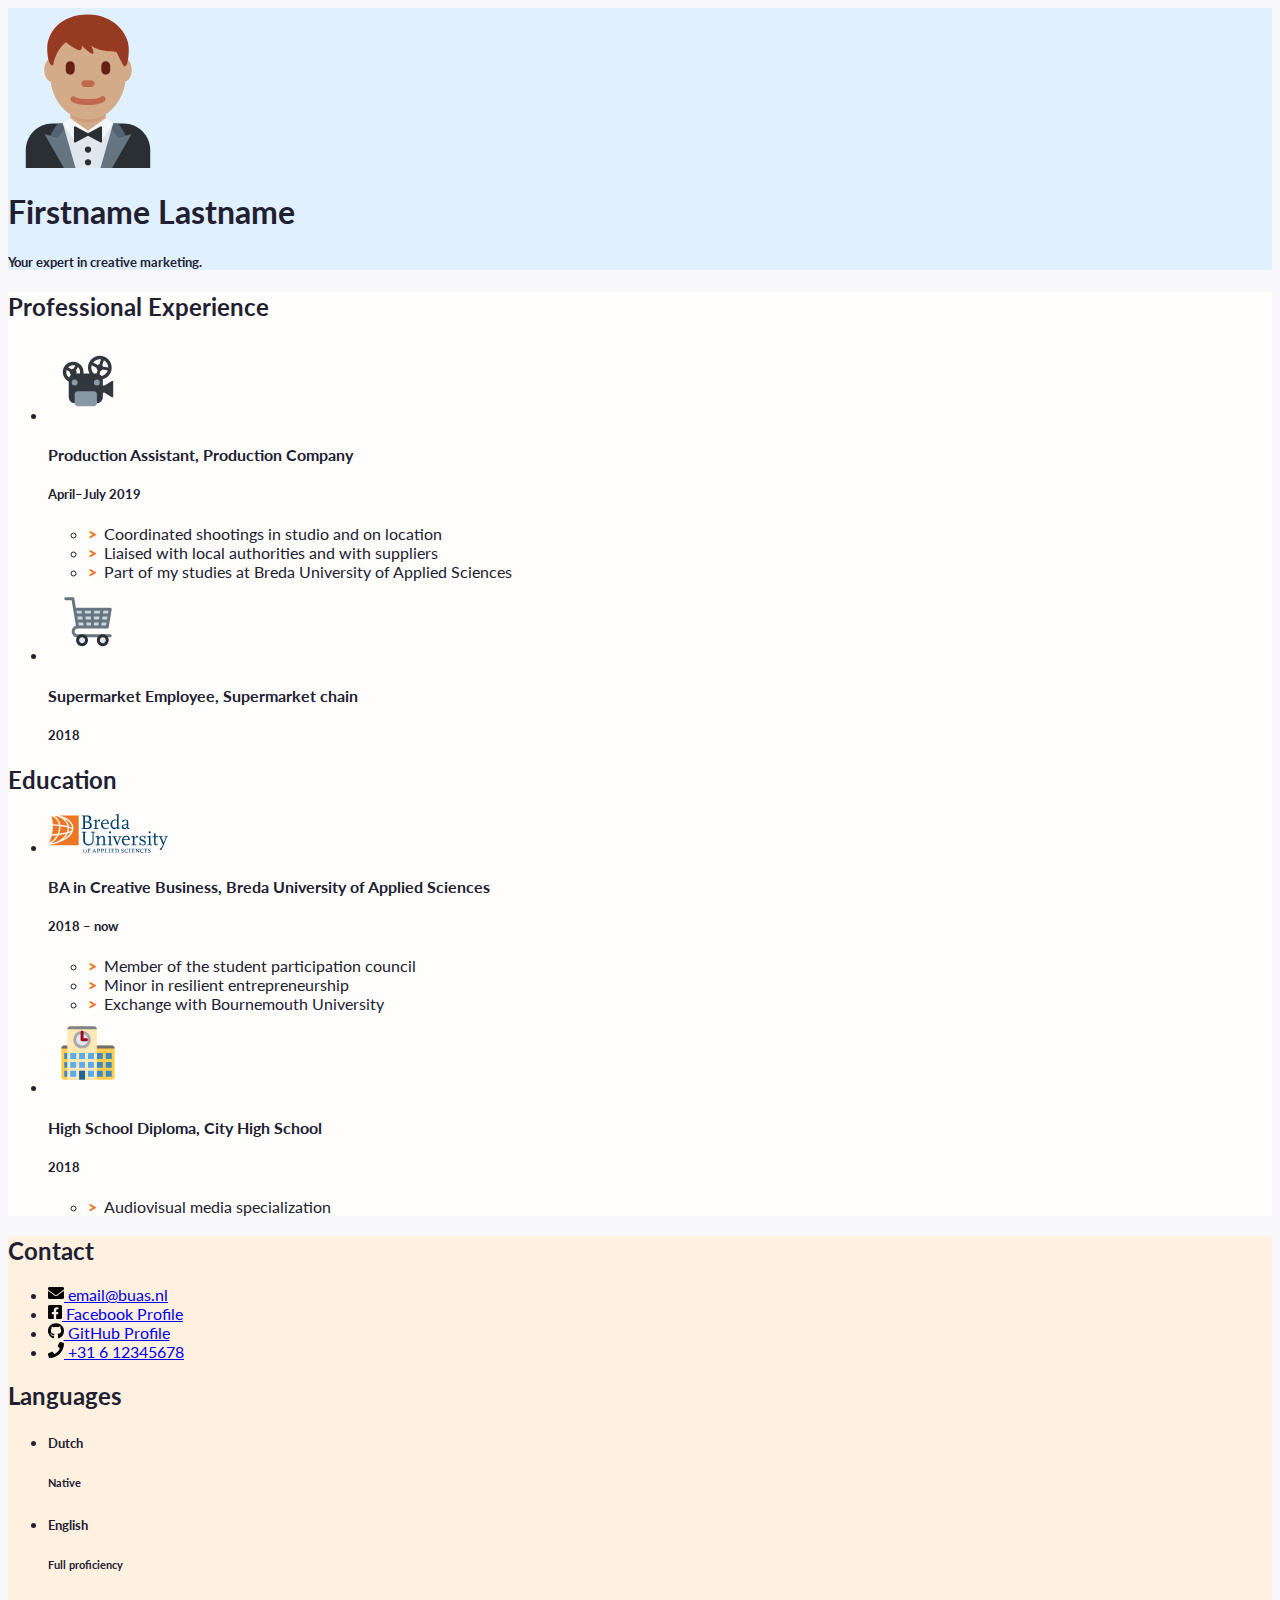
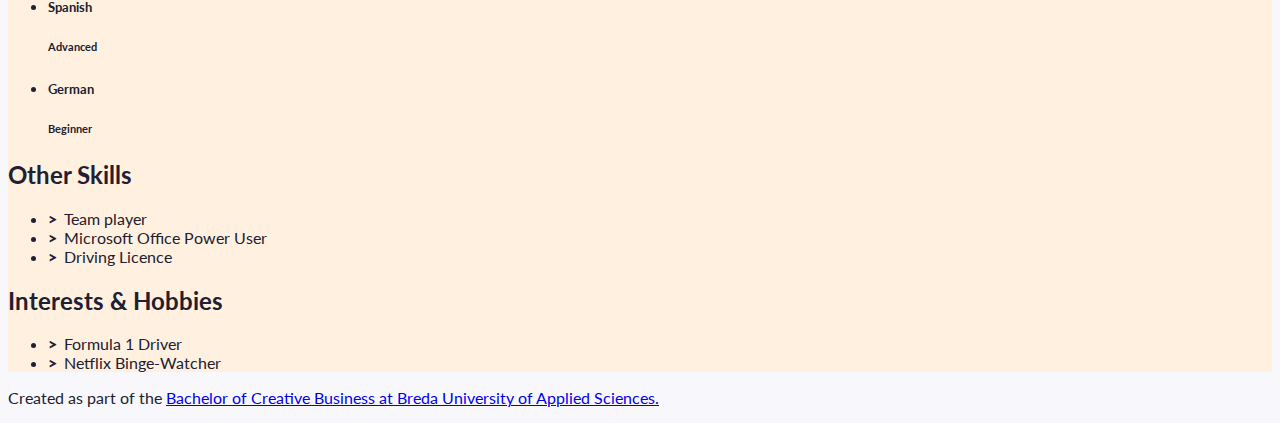
==== index.html @ 31371bd9 "Initial commit" ====
<!doctype html>
<html class="h-100" lang="en">
  
  <!-- An HTML document always starts with a "head", i.e. information about the page that isn't directly visible -->
  <head>
    <meta charset="utf-8">
    <meta name="viewport" content="width=device-width, initial-scale=1, shrink-to-fit=no">

    <!-- Links to the CSS styles from Bootstrap. -->
    <!-- -->
    <link href="https://cdn.jsdelivr.net/npm/bootstrap@5.1.0/dist/css/bootstrap.min.css" rel="stylesheet" integrity="sha384-KyZXEAg3QhqLMpG8r+8fhAXLRk2vvoC2f3B09zVXn8CA5QIVfZOJ3BCsw2P0p/We" crossorigin="anonymous">
    <!-- -->

    <!-- Links to our additional CSS styles -->
    <link rel="stylesheet" href="css/styles.css">

    <!-- Alternative CSS for demonstration purposes. You must deactivate the Bootstrap CSS to activate this one. -->
    <!-- 
    <link rel="stylesheet" href="css/alternative.css">
     -->

    <title>Firstname Lastname's Resumé</title>
  </head>
  <!-- End of the head -->

  <!-- Start of the body, which contains everything visible on the page -->
  <body class="d-flex flex-column h-100 justify-content-between">

    <!--
      We use a Bootstrap container to align contents.
      The "container" class can be replaced by "container-fluid" to make a full width page.
      The "my-sm-4" class adds a margin (m) vertical (y) at sizes small (-sm-) and above, of 4 x 6 pixels
      The "resume-container" class doesn't come from Bootstrap, you can use it for your own styles
    -->
    <div class="container shadow-lg my-sm-4 resume-container">

      <!--
        <header> is a semantic element: it works exactly like <div>, but it gives information about the role of the code below.
        The "row" class is used for the Bootstrap grid.
      -->
      <header class="row resume-header justify-content-center">
        <!--
          A container to wrap around the portrait and align it. We use Bootstrap grid columns.
          This constrains the portrait to columns of decreasing sizes
        -->
        <div class="portrait-container col-5 col-sm-4 col-md-3 col-lg-2">
          <!--
            "w-100" makes sure the image takes the full width of the column it's in
            "rounded-circle" cuts a circle around the image
          -->
          <img class="w-100 rounded-circle my-3" src="images/portrait.svg" alt="Portrait of Firstname Lastname" width="160">
        </div>
        <!--
          A container to wrap around your name and tagline. Full-width at small size, then columns of increasing size.
        -->
        <div class="col-12 col-sm-8 col-md-9 col-lg-10 my-3 header-content">
          <h1 class="fw-bolder">Firstname Lastname</h1>
          <h5 class="fst-italic tagline">Your expert in creative marketing.</h5>
        </div>
      </header>

      <!--
        Another row in the Bootstrap grid, for the rest of the résumé.
        Biography and other details will be on top of each other at sizes XS and S, then next to each other.
        Use the "flex-row-reverse" class here to swap the columns around.
      -->
      <div class="row resume-bottom">

        <!--
          <main> is another semantic element. It will contain biographical info (professional experience and education).
        -->
        <main class="col-md-7 col-lg-8 col-xl-9 resume-main">

          <!--
            <section> is yet another semantic element. The first one is for professional experience.
          -->
          <section class="my-3 biography-section">
            <h2>Professional Experience</h2>
            <!--
              Each list item (li) in the unordered list (ul) below will be one job.
              "list-unstyled" is a class that hides the bullet points of a list.
            -->
            <ul class="biography-list list-unstyled">

              <!-- Top item (generally the latest or most relevant) in professional experience -->
              <li class="biography-item row mb-2">
                <!-- We're using a grid inside a grid so we can align logos and text -->
                <div class="logo-container col-3 col-sm-2 col-md-3 col-lg-2">
                  <img class="biography-logo mw-100 d-block mx-auto" src="images/employers/projector.svg" alt="Company logo" width="80">
                </div>
                <div class="biography-contents col-9 col-sm-10 col-md-9 col-lg-10">
                  <h4>Production Assistant, Production Company</h4>
                  <h5>April&ndash;July 2019</h5>
                  <!-- Use the list below to talk about your achievements -->
                  <ul class="biography-details list-unstyled">
                    <li>Coordinated shootings in studio and on location</li>
                    <li>Liaised with local authorities and with suppliers</li>
                    <li>Part of my studies at Breda University of Applied Sciences</li>
                  </ul>
                </div>
              </li>

              <!-- 2nd item in professional experience -->
              <li class="biography-item row mb-2">
                <div class="logo-container col-3 col-sm-2 col-md-3 col-lg-2">
                <!-- We're using a grid inside a grid so we can align logos and text -->
                  <img class="biography-logo mw-100 d-block mx-auto" src="images/employers/trolley.svg" alt="Company logo" width="80">
                </div>
                <div class="biography-contents col-9 col-sm-10 col-md-9 col-lg-10">
                  <h4>Supermarket Employee, Supermarket chain</h4>
                  <h5>2018</h5>
                  <!-- This entry doesn't have a list of achievements, but you can copy-paste the one from above -->
                </div>
              </li>

            </ul>
          </section>

          <!-- We're done with jobs, let's move on to schools -->

          <section class="my-3 biography-section">
            <h2>Education</h2>
            <ul class="biography-list list-unstyled">

              <!-- Top item in education. And by "top", I mean a Bachelor in Creative Business at BUas. -->
              <li class="biography-item row mb-2">
                <div class="logo-container col-3 col-sm-2 col-md-3 col-lg-2">
                  <img class="biography-logo mw-100 d-block mx-auto" src="images/schools/logo-buas.svg" alt="School logo" width="120">
                </div>
                <div class="biography-contents col-9 col-sm-10 col-md-9 col-lg-10">
                  <h4>BA in Creative Business, Breda University of Applied Sciences</h4>
                  <h5>2018&nbsp;&ndash;&nbsp;now</h5>
                  <!-- Use the list below to talk about minors, exchanges, extra-curricular activities. -->
                  <ul class="biography-details list-unstyled">
                    <li>Member of the student participation council</li>
                    <li>Minor in resilient entrepreneurship</li>
                    <li>Exchange with Bournemouth University</li>
                  </ul>
                </div>
              </li>

              <!-- 2nd item in education -->
              <li class="biography-item row mb-2">
                <div class="logo-container col-3 col-sm-2 col-md-3 col-lg-2">
                  <img class="biography-logo mw-100 d-block mx-auto" src="images/schools/school.svg" alt="School logo" width="80">
                </div>
                <div class="biography-contents col-9 col-sm-10 col-md-9 col-lg-10">
                  <h4>High School Diploma, City High School</h4>
                  <h5>2018</h5>
                  <ul class="biography-details list-unstyled">
                    <li>Audiovisual media specialization</li>
                  </ul>
                </div>
              </li>
            </ul>
          </section>

          <!-- This is the end of the "Education" section -->

        </main>

        <!--
          We're done with the first column.
          We now move on to the column with contact details, languages and other skills
          <aside> is also a semantic element.
        -->
        <aside class="col-md-5 col-lg-4 col-xl-3 resume-aside">

          <!-- The first block will be contact details -->
          <section class="my-3 aside-section">
            <h2>Contact</h2>
            <!--
              A list of all your contact details.
              There are more icons in the images/icons folder, have a look if you want to add your LinkedIn or TikTok profile.
              Be careful and only put channels through which you really want to be contacted.
              If your phone number is your personal one, you may want to remove it!
            -->
            <ul class="contact-list list-unstyled">
              <li class="contact-item">
                <a class="d-flex align-items-center" href="mailto:email@buas.nl" target="_blank">
                  <img class="contact-icon" src="images/icons/envelope.svg" alt="Email">
                  email@buas.nl
                </a>
              </li>
              <li class="contact-item">
                <a class="d-flex align-items-center" href="https://facebook.com/" target="_blank">
                  <img class="contact-icon" src="images/icons/facebook.svg" alt="Facebook">
                  Facebook Profile
                </a>
              </li>
              <li class="contact-item">
                <a class="d-flex align-items-center" href="https://github.com/" target="_blank">
                  <img class="contact-icon" src="images/icons/github.svg" alt="LinkedIn">
                  GitHub Profile
                </a>
              </li>
              <li class="contact-item">
                <a class="d-flex align-items-center" href="tel:+31612345678" target="_blank">
                  <img class="contact-icon" src="images/icons/phone.svg" alt="Mobile Phone">
                  +31 6 12345678
                </a>
              </li>
            </ul>
          </section>

          <!-- End of contact details, moving on to languages -->

          <section class="my-3 aside-section">
            <h2>Languages</h2>
            <!-- Each item in the list is a language. Modify, add or remove depending on what you speak -->
            <ul class="language-list list-unstyled">
              <li class="language-item d-flex mb-1">
                <h5 class="language-name w-50">Dutch</h5>
                <div class="language-level w-50 border border-info border-2 position-relative">
                  <!-- The div below is a progress bar. Choose between w-25, w-50, w-75 and w-100 to show your level of fluency -->
                  <div class="language-progress position-absolute bg-warning h-100 w-100"></div>
                  <h6 class="position-absolute w-100 text-center top-0 py-1">Native</h6>
                </div>
              </li>
              <li class="language-item d-flex mb-1">
                <h5 class="language-name w-50">English</h5>
                <div class="language-level w-50 border border-info border-2 position-relative">
                  <!-- The div below is a progress bar. Choose between w-25, w-50, w-75 and w-100 to show your level of fluency -->
                  <div class="language-progress position-absolute bg-warning h-100 w-75"></div>
                  <h6 class="position-absolute w-100 text-center top-0 py-1">Full proficiency</h6>
                </div>
              </li>
              <li class="language-item d-flex mb-1">
                <h5 class="language-name w-50">Spanish</h5>
                <div class="language-level w-50 border border-info border-2 position-relative">
                  <!-- The div below is a progress bar. Choose between w-25, w-50, w-75 and w-100 to show your level of fluency -->
                  <div class="language-progress position-absolute bg-warning h-100 w-50"></div>
                  <h6 class="position-absolute w-100 text-center top-0 py-1">Advanced</h6>
                </div>
              </li>
              <li class="language-item d-flex mb-1">
                <h5 class="language-name w-50">German</h5>
                <div class="language-level w-50 border border-info border-2 position-relative">
                  <!-- The div below is a progress bar. Choose between w-25, w-50, w-75 and w-100 to show your level of fluency -->
                  <div class="language-progress position-absolute bg-warning h-100 w-25"></div>
                  <h6 class="position-absolute w-100 text-center top-0 py-1">Beginner</h6>
                </div>
              </li>
            </ul>
          </section>

          <!-- End of contact details, moving on to other skills -->

          <section class="my-3 aside-section">
            <h2>Other Skills</h2>
            <ul class="skill-list list-unstyled">
              <li class="skill-item">Team player</li>
              <li class="skill-item">Microsoft Office Power User</li>
              <li class="skill-item">Driving Licence</li>
            </ul>
          </section>

          <!-- End of other skills, moving on to interest and hobbies -->

          <section class="my-3 aside-section">
            <h2>Interests &amp; Hobbies</h2>
            <ul class="skill-list list-unstyled">
              <li class="skill-item">Formula 1 Driver</li>
              <li class="skill-item">Netflix Binge-Watcher</li>
            </ul>
          </section>

        </aside>
      </div>
    </div>

    <!-- And now, a footer! -->
    <footer class="bg-dark mt-sm-5 py-4 text-light">
      <p class="container text-end">
        Created as part of the <a href="https://www.buas.nl/en/programmes/creative-business" target="_blank">Bachelor of Creative Business at Breda University of Applied Sciences.</a>
      </p>
    </footer>

  </body>
</html>
---- css/styles.css ----
/* Use this file to use your own styles*/

/* Import declaration to use Google Fonts - check https://fonts.google.com/ for details */
@import url('https://fonts.googleapis.com/css2?family=Lato:ital,wght@0,400;0,700;1,400;1,700&display=swap');

/* Styles for the body */

body {
	font-family: Lato, "Open Sans", Roboto, "Segoe UI", "Helvetica Neue", Helvetica, Arial, sans-serif;
	color: #202030;
	background-color: #f8f8fc;
}

/* Styles for custom classes in the document. (There are more, try to find them out!) */

.resume-header {
    background-color: #e0f0ff;
}

.resume-main {
	background-color: #fffefc;
}

.resume-aside {
	background-color: #fff0e0;
}

/* Styles for lists in the document */

.biography-details li::before, .skill-list li::before {
	content: ">";
	font-weight: 800;
	display: inline-block;
	width: 1em;
	margin-left: -1em;
}

.biography-details li::before {
	color: #EE7623;
}

.biography-details li, .skill-list li {
	padding-left: 1em;
}

/* Styles for contact icons */

.contact-icon {
	height: 1em;
	flex-basis: 1.4em;
}
---- css/alternative.css ----
@import url(https://api.fontshare.com/css?f[]=telma@900&f[]=erode@1&display=swap);

/* Starting with a CSS reset */

* {
	margin: 0;
	border: 0;
	padding: 0;
	font-size: inherit;
	font-weight: inherit;
	box-sizing: border-box;
}

ol, ul {
	list-style: none;
}

/* Defining font styles for the whole body */

html {
	height: 100%;
}

body {
	font-family: "Erode", serif;
	background-color: #ffffff;
	color: #000020;
	font-size: clamp(16px, 1.5vw, 20px);
	line-height: 1.1;
	height: 100%;
}

h1, h2, h3, h4, p, li, dt {
	margin: .3em 0;
}

.resume-container {
	display: flex;
	flex-flow: row;
	margin: 0 auto;
	height: 100%;
}

.resume-bottom {
	display: flex;
	flex-flow: row wrap;
	width: 100%;
	overflow-y: auto;
}

.resume-main, .resume-aside {
	display: flex;
	flex-flow: column;
}

section {
	padding: .5em;
}

section {
	background-image: linear-gradient(to bottom, rgba(120, 120, 120, .1), transparent);
	flex: 1 0 auto;
}

footer {
	display: none;
}

/* Styles for the header (photo, tagline, etc.) */

.resume-header {
	width: 16%;
	max-width: 220px;
	min-width: 80px;
	display: flex;
	flex-flow: column;
	background-color: #301010;
	color: #f0f0f0;
	height: 100%;
	background-image: linear-gradient(to bottom, rgba(255, 255, 255, .1), transparent);
}

.portrait-container {
	margin: 10px;
	border-radius: 130px;
	background-color: rgba(120,120,120,.4);
	max-height: 30%;
}

.portrait-container img {
	border-radius: 130px;
	width: 100%;
	max-height: 100%;
}

.header-content {
	text-align: center;
	display:  flex;
	flex-flow: row;
	justify-content: center;
	overflow: hidden;
}

h1 {
	font-size: clamp(28px, 3vh, 40px);
	font-weight: 900;
	font-family:  Telma;
	writing-mode: vertical-lr;
	transform:  rotate(180deg);
}

.tagline {
	font-size: clamp(22px, 2.5vh, 30px);
	font-weight: 200;
	font-style: italic;
	margin: .6em 0;
	writing-mode: vertical-lr;
}

/* Styles for the main column */

.resume-main {
	flex: 1 1 60%;
	background-color: #f0f0f0;
}

.biography-item {
   	display: flex;
   	margin: .6em 0;
}

.logo-container {
	flex: 0 1 20%;
}

.biography-logo {
	display: block;
	margin: .6em auto .3em;
	max-width: 100%;
	max-height: 80px;
}

.biography-contents {
	flex: 1 0 80%;
	padding-left: 5px;
}

.biography-item h4 {
	font-size: 1.5em;
	font-weight: 500;
}

.biography-item h5 {
	font-size: 1.25em;
	font-weight: 300;
	margin-bottom: .5em;
}

.biography-details li::before, .skill-list li::before {
	content: "\2605";
	display: inline-block;
	width: 1em;
	margin-left: -1em;
}

.biography-details li, .skill-list li {
	padding-left: 1em;
}

h2 {
	writing-mode: vertical-lr;
	font-size: clamp(20px, 2.5vh, 36px);
	font-weight: 900;
	font-family:  Telma;
}

.resume-main h2 {
	transform:  rotate(180deg);
	float:  left;
}

.resume-main h2 + * {
	margin-left: 2.2em;
}

/* Styles for the secondary column */

.resume-aside {
	flex: 1 1 250px;
	background-color: #282840;
	color: #f0f0f0;
	display: flex;
	flex-flow: column;
}

.resume-aside a {
	color: #c0c0ff;
}

.resume-aside a:hover {
	opacity: .8;
}

.language-item {
	display: flex;
	margin: .5em 0;
}

.language-name {
	width: 50%;
}

.language-level {
	position: relative;
	font-size: .8em;
	font-weight: 600;
	width: 50%;
	height:  1.6em;
	text-align: center;
	border: 2px solid #fffff0;
	color: #000000;
	text-shadow: 1px 1px 2px #ffffff;
}

.language-level > * {
	position: absolute;
	left: 0;
	top:  0;
	height: 100%;
}

.language-progress {
	background-color: #ffff00;
}

.language-level h6 {
	width: 100%;
}

.w-25 {
	width: 25%;
}

.w-50 {
	width: 50%;
}

.w-75 {
	width: 75%;
}

.w-100 {
	width: 100%;
}

.contact-item a {
	display: flex;
	align-items: center;
}

.contact-icon {
	height: 1em;
	flex-basis: 1.4em;
	filter: invert();
}

aside h2 {
	float:  right;
}

aside h2 + * {
	margin-right: 2.2em;
}
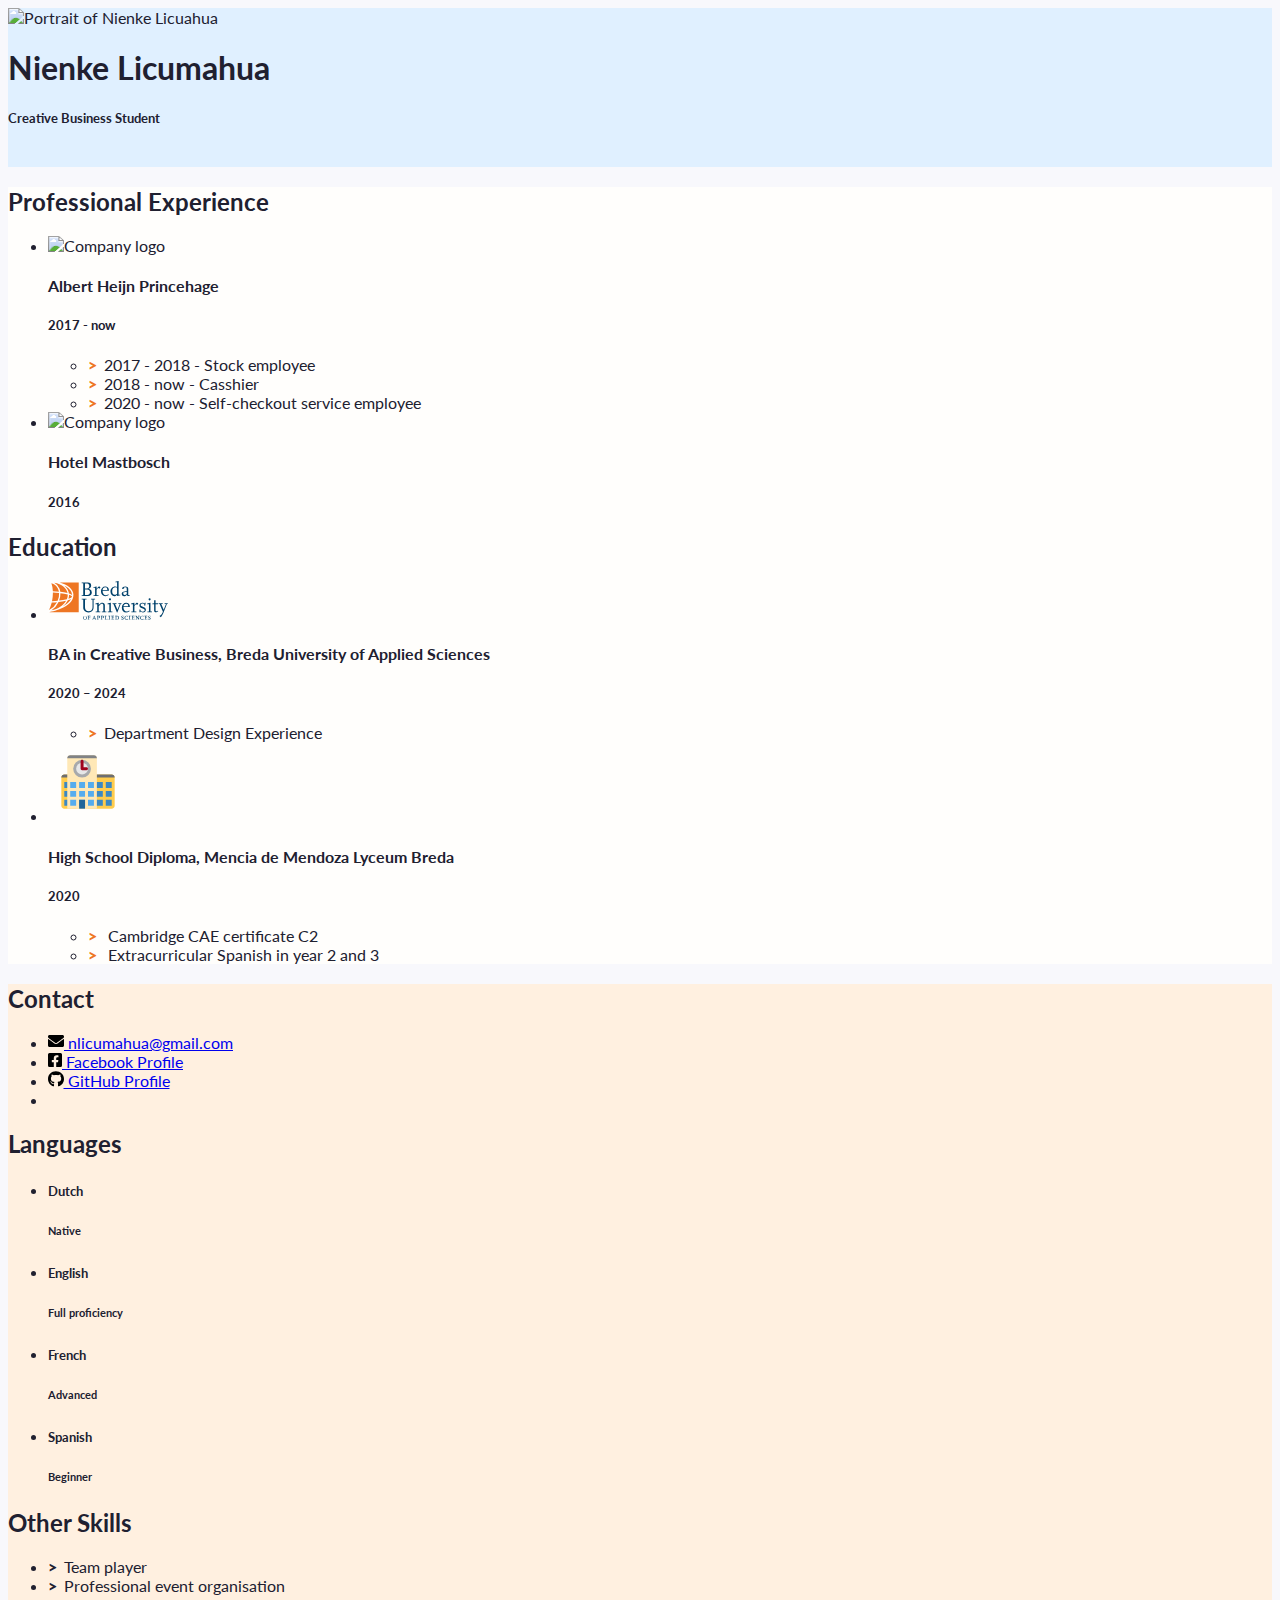
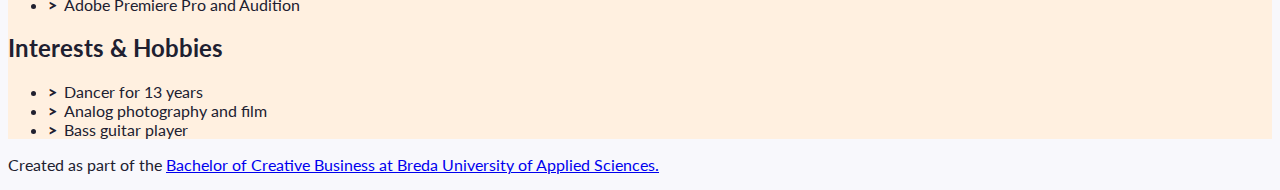
==== commit 8e75a0cb: "FIXING 2" ====
--- a/index.html
+++ b/index.html
@@ -19,7 +19,7 @@
     <link rel="stylesheet" href="css/alternative.css">
      -->
 
-    <title>Firstname Lastname's Resumé</title>
+    <title>Nienke Licumahua's Resume</title>
   </head>
   <!-- End of the head -->
 
@@ -48,14 +48,15 @@
             "w-100" makes sure the image takes the full width of the column it's in
             "rounded-circle" cuts a circle around the image
           -->
-          <img class="w-100 rounded-circle my-3" src="images/portrait.svg" alt="Portrait of Firstname Lastname" width="160">
+          <img src="images/nienke.jpg" alt="Portrait of Nienke Licuahua" width="202" height="200" class="w-100 rounded-circle my-3">
         </div>
         <!--
           A container to wrap around your name and tagline. Full-width at small size, then columns of increasing size.
         -->
         <div class="col-12 col-sm-8 col-md-9 col-lg-10 my-3 header-content">
-          <h1 class="fw-bolder">Firstname Lastname</h1>
-          <h5 class="fst-italic tagline">Your expert in creative marketing.</h5>
+          <h1 class="fw-bolder">Nienke Licumahua&nbsp;</h1>
+          <h5 class="fst-italic tagline">Creative Business Student</h5>
+          <p>&nbsp;</p>
         </div>
       </header>
 
@@ -86,16 +87,16 @@
               <li class="biography-item row mb-2">
                 <!-- We're using a grid inside a grid so we can align logos and text -->
                 <div class="logo-container col-3 col-sm-2 col-md-3 col-lg-2">
-                  <img class="biography-logo mw-100 d-block mx-auto" src="images/employers/projector.svg" alt="Company logo" width="80">
-                </div>
-                <div class="biography-contents col-9 col-sm-10 col-md-9 col-lg-10">
-                  <h4>Production Assistant, Production Company</h4>
-                  <h5>April&ndash;July 2019</h5>
+                  <img class="biography-logo mw-100 d-block mx-auto" src="images/ah.svg" alt="Company logo" width="80">
+                </div>
+                <div class="biography-contents col-9 col-sm-10 col-md-9 col-lg-10">
+                  <h4>Albert Heijn Princehage&nbsp;&nbsp;</h4>
+                  <h5>2017 - now&nbsp;</h5>
                   <!-- Use the list below to talk about your achievements -->
                   <ul class="biography-details list-unstyled">
-                    <li>Coordinated shootings in studio and on location</li>
-                    <li>Liaised with local authorities and with suppliers</li>
-                    <li>Part of my studies at Breda University of Applied Sciences</li>
+                    <li>2017 - 2018 - Stock employee&nbsp; &nbsp; &nbsp; &nbsp; &nbsp; &nbsp; &nbsp; &nbsp; &nbsp;&nbsp;</li>
+                    <li>2018 - now - Casshier&nbsp; &nbsp; &nbsp; &nbsp; &nbsp; &nbsp;&nbsp;</li>
+                    <li>2020 - now - Self-checkout service employee&nbsp; &nbsp; &nbsp; &nbsp; &nbsp; &nbsp;&nbsp;&nbsp;</li>
                   </ul>
                 </div>
               </li>
@@ -104,12 +105,12 @@
               <li class="biography-item row mb-2">
                 <div class="logo-container col-3 col-sm-2 col-md-3 col-lg-2">
                 <!-- We're using a grid inside a grid so we can align logos and text -->
-                  <img class="biography-logo mw-100 d-block mx-auto" src="images/employers/trolley.svg" alt="Company logo" width="80">
-                </div>
-                <div class="biography-contents col-9 col-sm-10 col-md-9 col-lg-10">
-                  <h4>Supermarket Employee, Supermarket chain</h4>
-                  <h5>2018</h5>
-                  <!-- This entry doesn't have a list of achievements, but you can copy-paste the one from above -->
+                  <img class="biography-logo mw-100 d-block mx-auto" src="images/Groen-hotel-mastbosch-logo.png" alt="Company logo" width="80">
+                </div>
+                <div class="biography-contents col-9 col-sm-10 col-md-9 col-lg-10">
+                  <h4>Hotel Mastbosch</h4>
+                  <h5>2016</h5>
+					
                 </div>
               </li>
 
@@ -129,12 +130,11 @@
                 </div>
                 <div class="biography-contents col-9 col-sm-10 col-md-9 col-lg-10">
                   <h4>BA in Creative Business, Breda University of Applied Sciences</h4>
-                  <h5>2018&nbsp;&ndash;&nbsp;now</h5>
+                  <h5>2020 – 2024</h5>
                   <!-- Use the list below to talk about minors, exchanges, extra-curricular activities. -->
                   <ul class="biography-details list-unstyled">
-                    <li>Member of the student participation council</li>
-                    <li>Minor in resilient entrepreneurship</li>
-                    <li>Exchange with Bournemouth University</li>
+                    <li>Department Design Experience&nbsp; &nbsp; &nbsp; &nbsp;&nbsp;</li>
+
                   </ul>
                 </div>
               </li>
@@ -145,14 +145,16 @@
                   <img class="biography-logo mw-100 d-block mx-auto" src="images/schools/school.svg" alt="School logo" width="80">
                 </div>
                 <div class="biography-contents col-9 col-sm-10 col-md-9 col-lg-10">
-                  <h4>High School Diploma, City High School</h4>
-                  <h5>2018</h5>
+                  <h4>High School Diploma, Mencia de Mendoza Lyceum Breda</h4>
+                  <h5>2020</h5>
                   <ul class="biography-details list-unstyled">
-                    <li>Audiovisual media specialization</li>
+                    <li>&nbsp;Cambridge CAE certificate C2</li>
+                    <li>&nbsp;Extracurricular Spanish in year 2 and 3&nbsp; &nbsp; &nbsp; &nbsp;&nbsp;</li>       
                   </ul>
                 </div>
               </li>
             </ul>
+			  
           </section>
 
           <!-- This is the end of the "Education" section -->
@@ -177,27 +179,25 @@
             -->
             <ul class="contact-list list-unstyled">
               <li class="contact-item">
-                <a class="d-flex align-items-center" href="mailto:email@buas.nl" target="_blank">
+                <a class="d-flex align-items-center" href="mailto:nlicumahua@gmail.com" target="_blank">
                   <img class="contact-icon" src="images/icons/envelope.svg" alt="Email">
-                  email@buas.nl
-                </a>
-              </li>
-              <li class="contact-item">
-                <a class="d-flex align-items-center" href="https://facebook.com/" target="_blank">
+                  nlicumahua@gmail.com
+                </a>
+              </li>
+              <li class="contact-item">
+                <a class="d-flex align-items-center" href="https://www.facebook.com/nienke.licumahua" target="_blank">
                   <img class="contact-icon" src="images/icons/facebook.svg" alt="Facebook">
                   Facebook Profile
                 </a>
               </li>
               <li class="contact-item">
-                <a class="d-flex align-items-center" href="https://github.com/" target="_blank">
+                <a class="d-flex align-items-center" href="https://github.com/nienkelicumahua" target="_blank">
                   <img class="contact-icon" src="images/icons/github.svg" alt="LinkedIn">
                   GitHub Profile
                 </a>
               </li>
               <li class="contact-item">
-                <a class="d-flex align-items-center" href="tel:+31612345678" target="_blank">
-                  <img class="contact-icon" src="images/icons/phone.svg" alt="Mobile Phone">
-                  +31 6 12345678
+                <a class="d-flex align-items-center" href="tel:+31640041765" target="_blank">
                 </a>
               </li>
             </ul>
@@ -226,7 +226,7 @@
                 </div>
               </li>
               <li class="language-item d-flex mb-1">
-                <h5 class="language-name w-50">Spanish</h5>
+                <h5 class="language-name w-50">French&nbsp;</h5>
                 <div class="language-level w-50 border border-info border-2 position-relative">
                   <!-- The div below is a progress bar. Choose between w-25, w-50, w-75 and w-100 to show your level of fluency -->
                   <div class="language-progress position-absolute bg-warning h-100 w-50"></div>
@@ -234,7 +234,7 @@
                 </div>
               </li>
               <li class="language-item d-flex mb-1">
-                <h5 class="language-name w-50">German</h5>
+                <h5 class="language-name w-50">Spanish&nbsp;</h5>
                 <div class="language-level w-50 border border-info border-2 position-relative">
                   <!-- The div below is a progress bar. Choose between w-25, w-50, w-75 and w-100 to show your level of fluency -->
                   <div class="language-progress position-absolute bg-warning h-100 w-25"></div>
@@ -250,8 +250,8 @@
             <h2>Other Skills</h2>
             <ul class="skill-list list-unstyled">
               <li class="skill-item">Team player</li>
-              <li class="skill-item">Microsoft Office Power User</li>
-              <li class="skill-item">Driving Licence</li>
+              <li class="skill-item">Professional event organisation&nbsp; &nbsp; &nbsp; &nbsp;&nbsp;&nbsp;</li>
+              <li class="skill-item">Adobe Premiere Pro and Audition&nbsp;&nbsp;</li>
             </ul>
           </section>
 
@@ -260,8 +260,9 @@
           <section class="my-3 aside-section">
             <h2>Interests &amp; Hobbies</h2>
             <ul class="skill-list list-unstyled">
-              <li class="skill-item">Formula 1 Driver</li>
-              <li class="skill-item">Netflix Binge-Watcher</li>
+              <li class="skill-item">Dancer for 13 years&nbsp;</li>
+              <li class="skill-item">Analog photography and film&nbsp;&nbsp;</li>
+              <li class="skill-item">Bass guitar player&nbsp;</li>
             </ul>
           </section>
 
